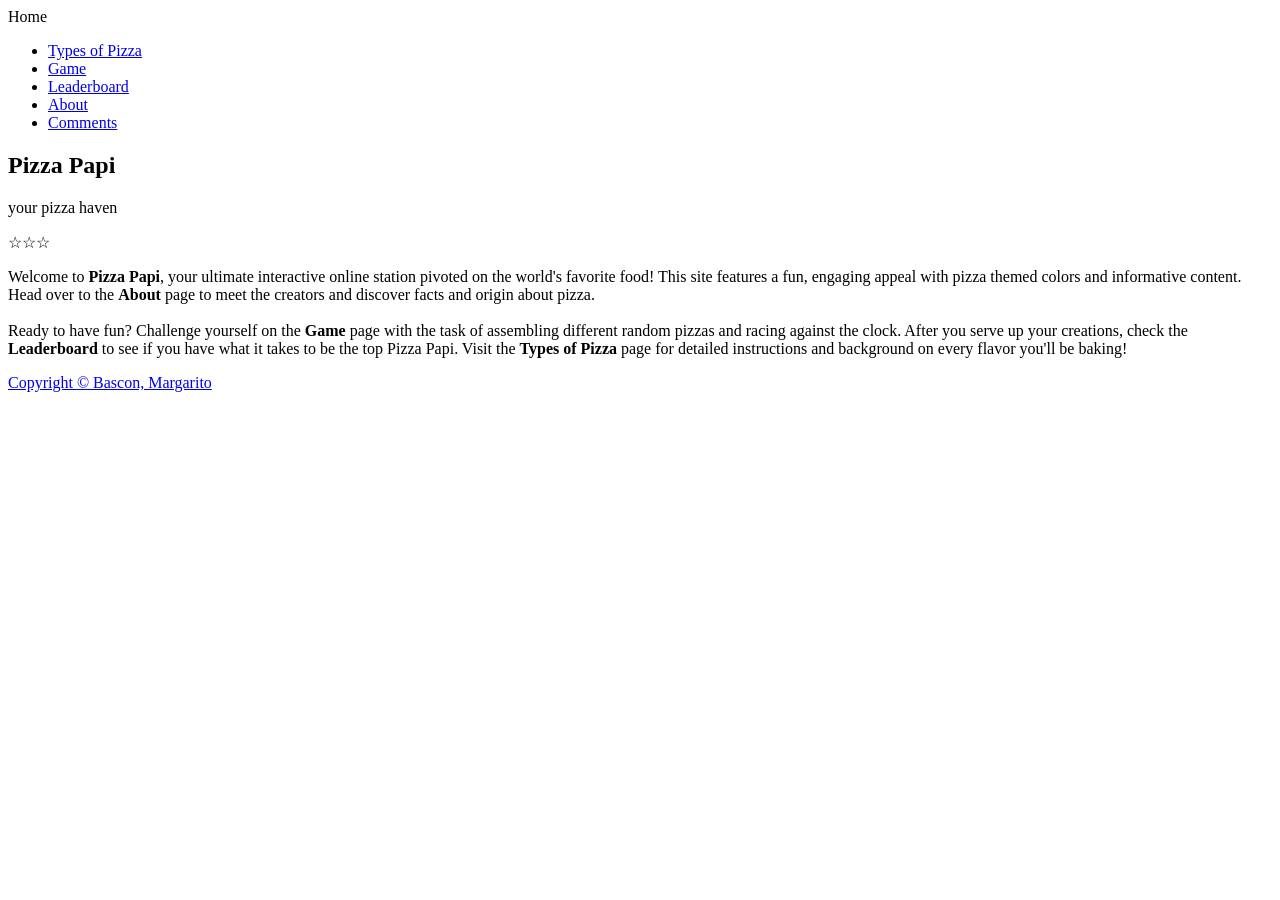
==== index.html @ 158f4137 "its been a while sinc wei have even heard ffrom u" ====
<!DOCTYPE html>
<html lang="en">
<head>
    <meta charset="utf-8">
    <meta name="viewport" content="width=device-width, initial-scale=1.0">
    <title>Pizza Papi</title>
    <link rel="stylesheet" href="styleMain.css">
    <link rel="stylesheet" href="styleHome.css">
</head>
<body>
    <header>
        <div class="logo-container"><span>Home</span></div>
        <ul class="nav-links">
            <li><a href="types.html">Types of Pizza</a></li>
            <li><a href="game.html">Game</a></li>
            <li><a href="board.html">Leaderboard</a></li>
            <li><a href="about.html">About</a></li>
            <li><a href="comments.html">Comments</a></li>
        </ul>
    </header>

    <div id="main">
        <section class="info">
            <div class="info-box">
                <div class="buns"><h1>Pizza Papi</h1></div>
                <p>your pizza haven</p>
                <div class="handler" onclick="toggleDesc()">☆☆☆</div>
            </div>
            <div id="descContainer" class="desc">
                 <p>Welcome to <b>Pizza Papi</b>, your ultimate interactive online station pivoted on the world's favorite food! This site features a fun, engaging appeal with pizza themed colors and informative content. Head over to the <b>About</b> page to meet the creators and discover facts and origin about pizza.</br>
                </br>
            Ready to have fun? Challenge yourself on the <b>Game</b> page with the task of assembling different random pizzas and racing against the clock. After you serve up your creations, check the <b>Leaderboard</b> to see if you have what it takes to be the top Pizza Papi. Visit the <b>Types of Pizza</b> page for detailed instructions and background on every flavor you'll be baking!</p>
            </div>
        </section>
    </div>

    <a href="about.html" class="footer-link">
        <footer><p>Copyright © Bascon, Margarito</p></footer>
    </a>

    <script>
        function toggleDesc() {
            document.getElementById("descContainer").classList.toggle("show");
        }
    </script>
</body>
</html>
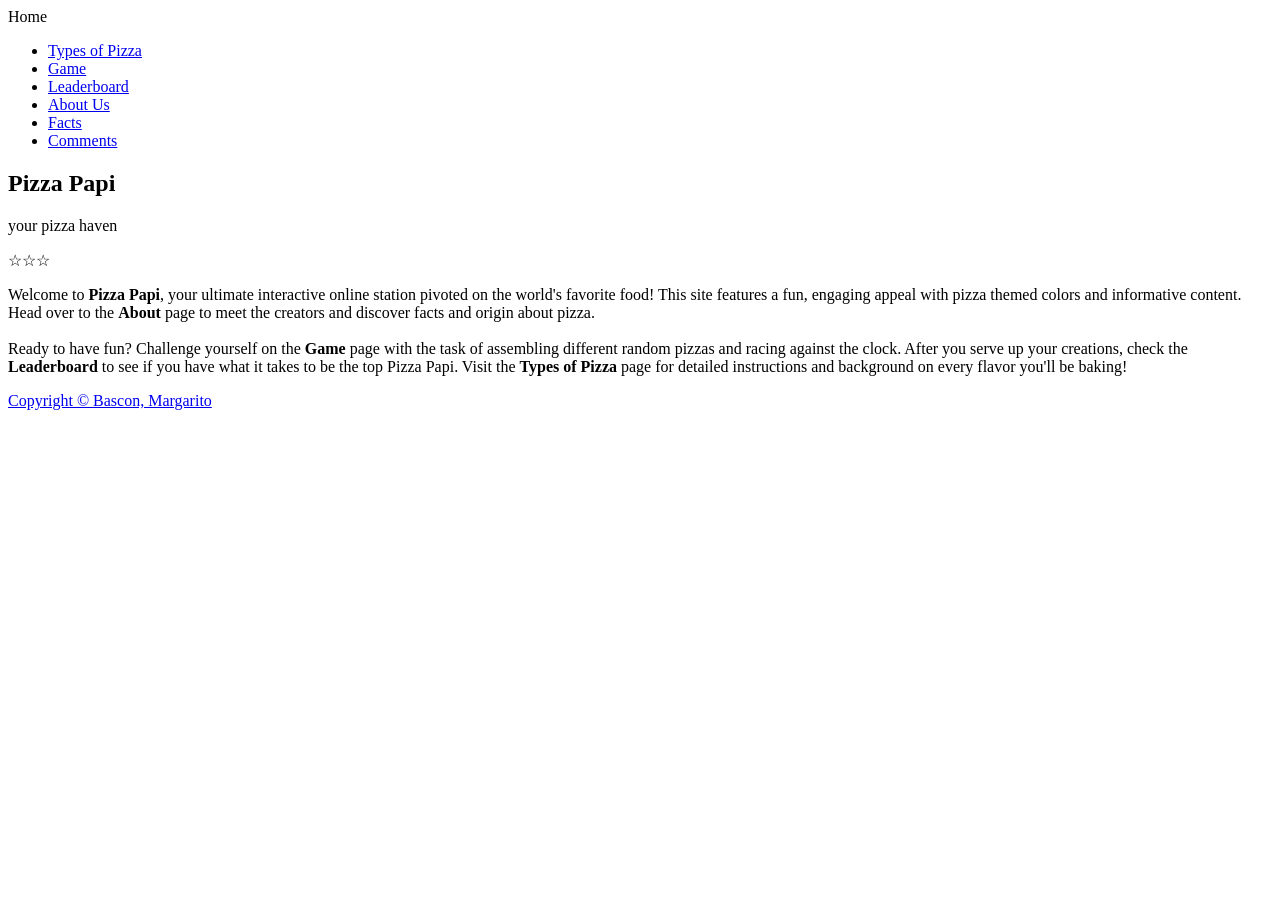
==== commit a9a9e116: "yes" ====
--- a/index.html
+++ b/index.html
@@ -3,7 +3,8 @@
 <head>
     <meta charset="utf-8">
     <meta name="viewport" content="width=device-width, initial-scale=1.0">
-    <title>Pizza Papi</title>
+    <title>𝕻𝖎𝖟𝖟𝖆 𝕻𝖆𝖕𝖎</title>
+    <link rel="icon" type="image/png" href="https://github.com/user-attachments/assets/d82c4e73-fe77-422b-b21a-09247c452edb">
     <link rel="stylesheet" href="styleMain.css">
     <link rel="stylesheet" href="styleHome.css">
 </head>
@@ -14,7 +15,8 @@
             <li><a href="types.html">Types of Pizza</a></li>
             <li><a href="game.html">Game</a></li>
             <li><a href="board.html">Leaderboard</a></li>
-            <li><a href="about.html">About</a></li>
+            <li><a href="about.html">About Us</a></li>
+            <li><a href="facts.html">Facts</a></li>
             <li><a href="comments.html">Comments</a></li>
         </ul>
     </header>
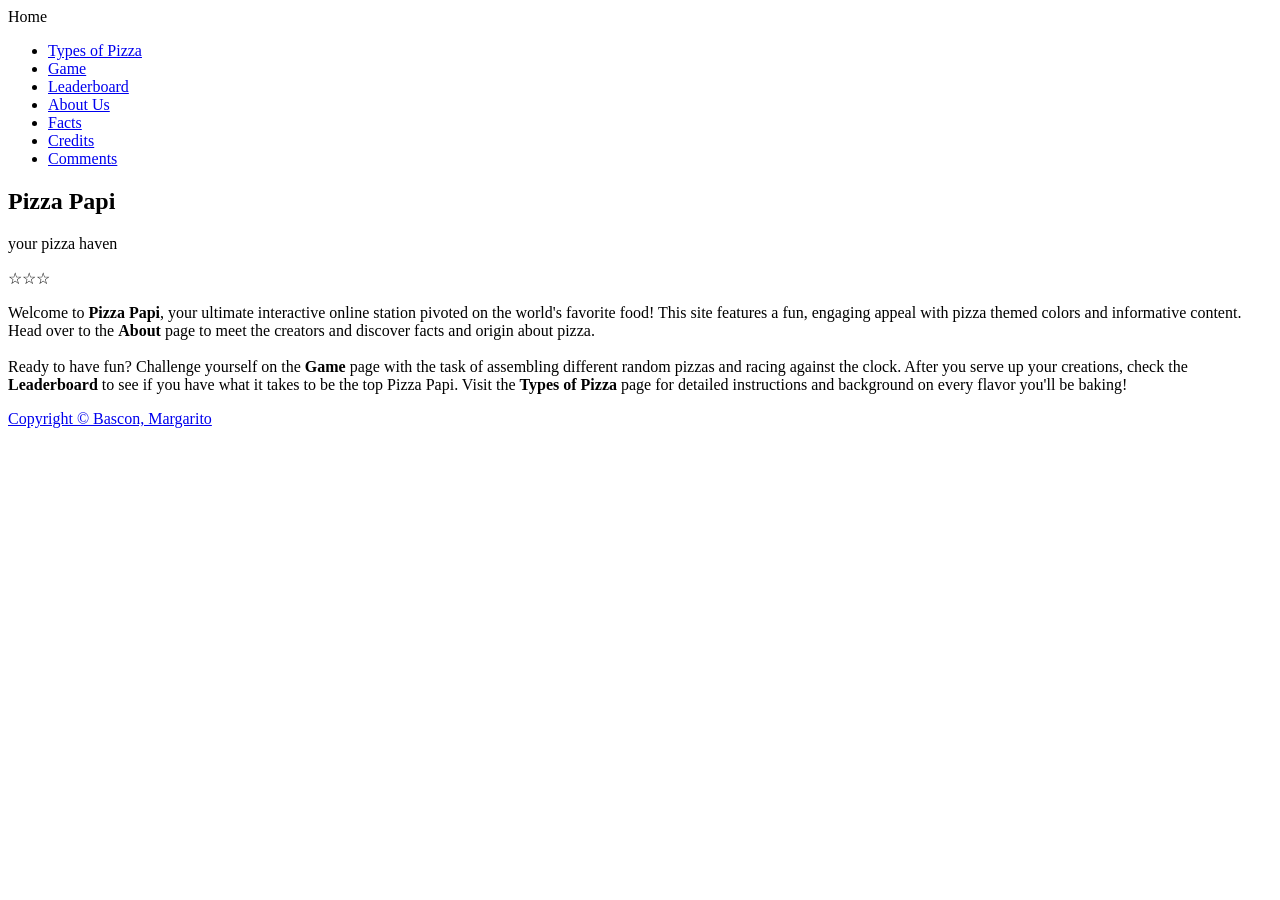
==== commit 393926dc: "cus some time i will" ====
--- a/index.html
+++ b/index.html
@@ -17,6 +17,7 @@
             <li><a href="board.html">Leaderboard</a></li>
             <li><a href="about.html">About Us</a></li>
             <li><a href="facts.html">Facts</a></li>
+            <li><a href="credits.html">Credits</a></li>
             <li><a href="comments.html">Comments</a></li>
         </ul>
     </header>
@@ -36,7 +37,7 @@
         </section>
     </div>
 
-    <a href="about.html" class="footer-link">
+    <a href="credits.html" class="footer-link">
         <footer><p>Copyright © Bascon, Margarito</p></footer>
     </a>
 
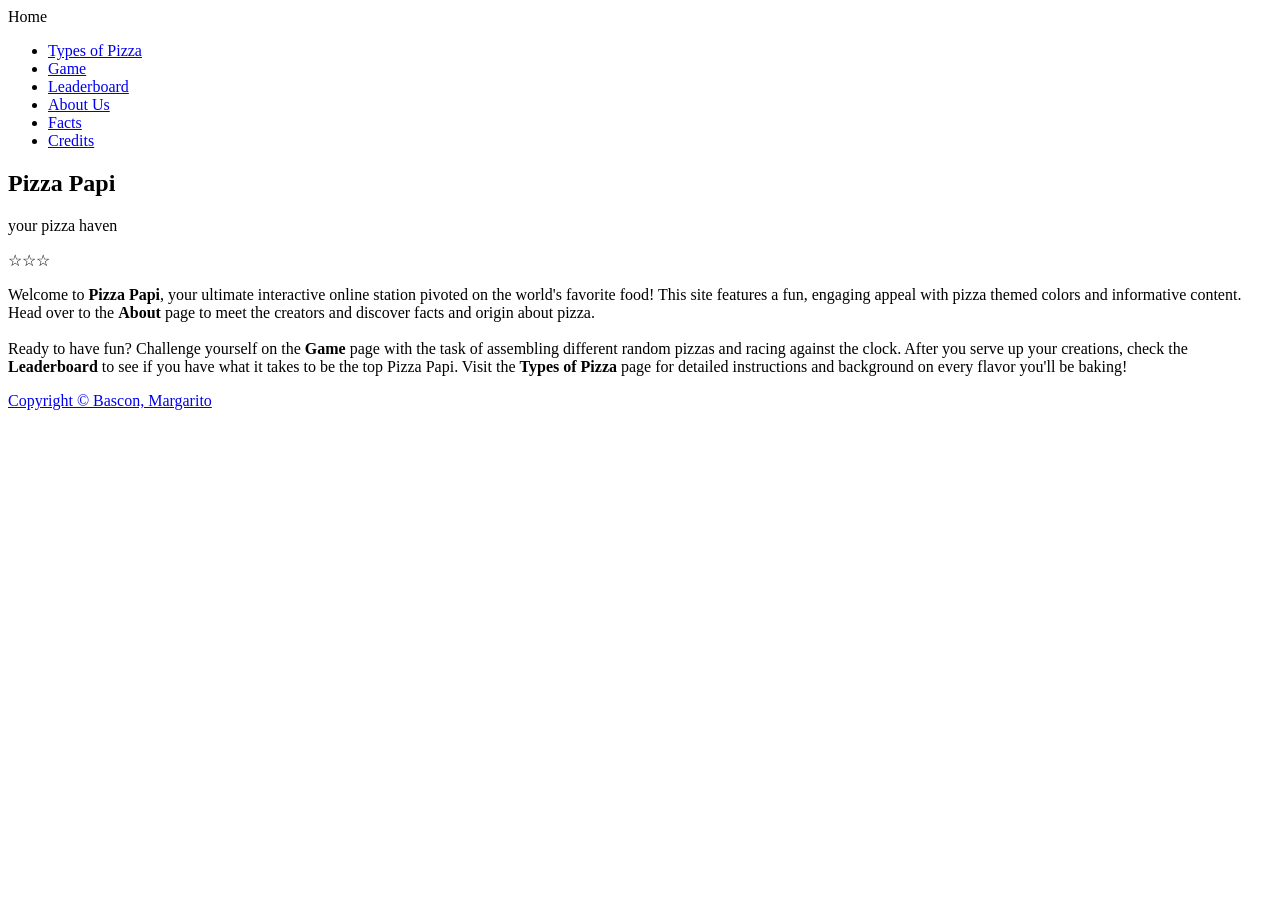
==== commit 077e495d: "smoke and ashes from these letters im burning no fairytale ending if there was no beginning" ====
--- a/index.html
+++ b/index.html
@@ -18,7 +18,6 @@
             <li><a href="about.html">About Us</a></li>
             <li><a href="facts.html">Facts</a></li>
             <li><a href="credits.html">Credits</a></li>
-            <li><a href="comments.html">Comments</a></li>
         </ul>
     </header>
 
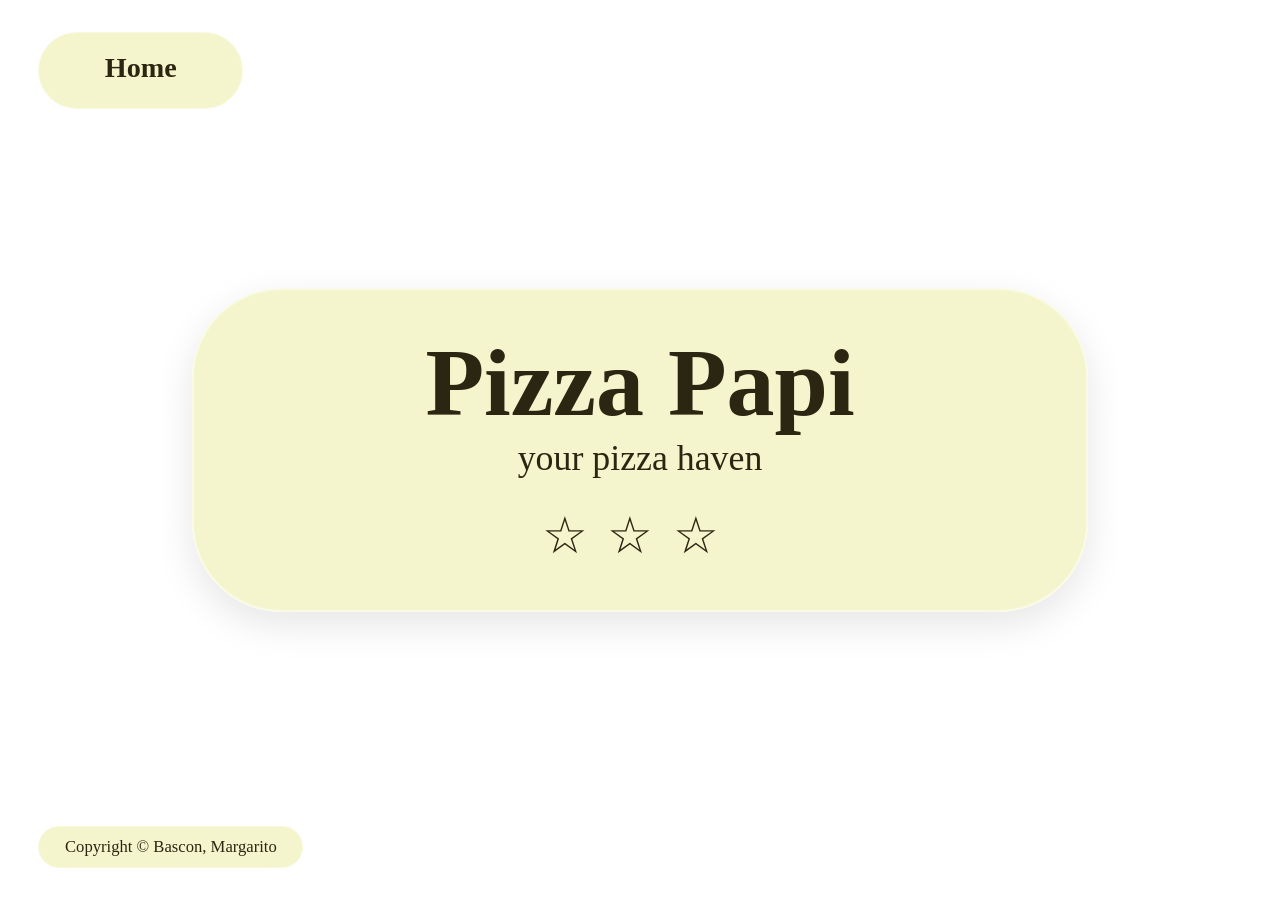
==== commit 6390aa16: "publicpublic" ====
--- a/index.html
+++ b/index.html
@@ -5,8 +5,8 @@
     <meta name="viewport" content="width=device-width, initial-scale=1.0">
     <title>𝕻𝖎𝖟𝖟𝖆 𝕻𝖆𝖕𝖎</title>
     <link rel="icon" type="image/png" href="https://github.com/user-attachments/assets/d82c4e73-fe77-422b-b21a-09247c452edb">
-    <link rel="stylesheet" href="styleMain.css">
-    <link rel="stylesheet" href="styleHome.css">
+    <link rel="stylesheet" href="public/styleMain.css">
+    <link rel="stylesheet" href="public/styleHome.css">
 </head>
 <body>
     <header>
@@ -15,9 +15,8 @@
             <li><a href="types.html">Types of Pizza</a></li>
             <li><a href="game.html">Game</a></li>
             <li><a href="board.html">Leaderboard</a></li>
-            <li><a href="about.html">About Us</a></li>
-            <li><a href="facts.html">Facts</a></li>
-            <li><a href="credits.html">Credits</a></li>
+            <li><a href="about.html">About</a></li>
+            <li><a href="comments.html">Comments</a></li>
         </ul>
     </header>
 
@@ -36,7 +35,7 @@
         </section>
     </div>
 
-    <a href="credits.html" class="footer-link">
+    <a href="about.html" class="footer-link">
         <footer><p>Copyright © Bascon, Margarito</p></footer>
     </a>
 
--- a/public/styleMain.css
+++ b/public/styleMain.css
@@ -0,0 +1,174 @@
+* {
+  margin: 0;
+  padding: 0;
+  box-sizing: border-box;
+}
+
+html, body {
+  width: 100%;
+  min-height: 100%;
+  background-image: url("https://github.com/Steph0801/WDProjCesiumBasconMargarito/blob/main/assets/1Q4_mainbackgroundfromnowon.png?raw=true");
+  background-size: cover;
+  background-position: center;
+  background-repeat: no-repeat;
+  background-attachment: fixed;
+  overflow-x: hidden;
+  overflow-y: auto;
+}
+
+header {
+  position: fixed;
+  top: 2.5vw;
+  left: 3vw;
+  width: 16vw;
+  max-height: 6vw; 
+  background-color: rgba(240, 242, 189, 0.75);
+  backdrop-filter: blur(5px);
+  border-radius: 5vw;
+  display: flex;
+  flex-direction: column;
+  align-items: center;
+  padding: 1.5vw 0;
+  transition: max-height 0.5s ease-in-out, border-radius 0.3s;
+  z-index: 2000;
+  border: 0.15vw solid rgba(255, 255, 255, 0.4);
+  overflow: hidden;
+}
+
+header:hover {
+  max-height: 45vw; 
+  border-radius: 2.5vw;
+}
+
+.logo-container {
+  font-family: 'Sitka', serif;
+  font-weight: bold;
+  font-size: 2.2vw;
+  color: #2b2611;
+}
+
+.nav-links {
+  list-style: none;
+  width: 100%;
+  text-align: center;
+  opacity: 0;
+  margin-top: 1vw;
+  transition: opacity 0.4s ease;
+}
+
+header:hover .nav-links { 
+  opacity: 1; }
+
+.nav-links li a {
+  text-decoration: none;
+  color: #2b2611;
+  font-family: 'Sitka', serif;
+  font-size: 1.4vw;
+  padding: 0.8vw 0;
+  display: block;
+}
+
+#main {
+  width: 100%;
+  min-height: 100vh;
+  display: flex;
+  justify-content: center;
+  align-items: center;
+  padding: 50px 0;
+  z-index: 1000;
+}
+
+.footer-link {
+  text-decoration: none;
+  position: fixed;
+  bottom: 2.5vw;
+  left: 3vw;
+  z-index: 2000;
+}
+
+footer {
+  background-color: rgba(240, 242, 189, 0.75);
+  backdrop-filter: blur(5px);
+  padding: 0.8vw 2vw; 
+  border-radius: 5vw;
+  color: #2b2611;
+  font-family: "Comic Sans MS", cursive;
+  font-size: 1.3vw;
+  border: 0.1vw solid rgba(255, 255, 255, 0.3);
+  white-space: nowrap;
+}
+
+.comments-sidebar {
+    position: fixed;
+    right: 20px;
+    top: 50px;
+    width: 250px;
+    z-index: 1000;
+    font-family: "Comic Sans MS", cursive;
+}
+
+.comment-input-section {
+    background-color: rgba(240, 242, 189, 0.9);
+    padding: 15px;
+    border-radius: 20px;
+    margin-bottom: 10px;
+    color: #2b2611;
+}
+
+.comment-input-section input, 
+.comment-input-section textarea {
+    width: 90%;
+    background: transparent;
+    border: none;
+    border-bottom: 1px solid #2b2611;
+    font-family: inherit;
+    margin-bottom: 10px;
+    outline: none;
+}
+
+.comments-list {
+    display: flex;
+    flex-direction: column;
+    gap: 10px;
+}
+
+.comment-card {
+    background-color: rgba(212, 175, 55, 0.8);
+    color: #2b2611;
+    margin: 10px 0;
+    padding: 10px;
+    border-radius: 20px;
+    display: block;
+    position: relative;
+    transition: background 0.3s;
+}
+
+.comment-card:hover {
+    background-color: rgba(190, 165, 95, 1);
+}
+
+.comment-handle {
+    font-weight: bold;
+    display: block;
+}
+
+.comment-actions {
+    display: none;
+    position: absolute;
+    right: 10px;
+    top: 5px;
+}
+
+.comment-card:hover .comment-actions {
+    display: flex;
+    gap: 5px;
+}
+
+.comment-actions button {
+    font-size: 0.7em;
+    padding: 2px 5px;
+    cursor: pointer;
+    background: rgba(255,255,255,0.5);
+    border: 1px solid rgb(255, 255, 255);
+    border-radius: 4px;
+}
--- a/public/styleHome.css
+++ b/public/styleHome.css
@@ -0,0 +1,63 @@
+.info {
+  text-align: center;
+  display: flex;
+  flex-direction: column;
+  align-items: center;
+  width: 100%;
+  z-index: 1001;
+}
+
+.info-box {
+  background-color: rgba(240, 242, 189, 0.75);
+  width: 70vw;
+  padding: 3.5vw;
+  border-radius: 7vw;
+  box-shadow: 0 1vw 3vw rgba(0,0,0,0.1);
+  border: 0.2vw solid rgba(255, 255, 255, 0.5);
+}
+
+.buns h1 {
+  font-family: 'Libre Baskerville';
+  font-size: 7.5vw;
+  color: #2b2611;
+  line-height: 1;
+}
+
+.info-box p {
+  font-family: 'Segoe Script', cursive;
+  font-size: 2.8vw;
+  color: #2b2611;
+  margin-top: 0.5vw;
+}
+
+.handler {
+  font-size: 4vw;
+  cursor: pointer;
+  letter-spacing: 1.5vw;
+  margin-top: 2vw;
+  color: #2b2611;
+}
+
+.desc {
+  max-height: 0;
+  opacity: 0;
+  overflow: hidden;
+  transition: all 0.6s ease-in-out;
+  width: 65vw;
+}
+
+.desc.show {
+  max-height: 100vw;
+  opacity: 1;
+  margin-top: 2vw;
+}
+
+.desc p {
+  background-color: rgba(43, 38, 17, 0.85);
+  color: #ffecb5;
+  font-family: Tahoma, sans-serif;
+  font-size: 1.7vw;
+  padding: 2.5vw;
+  border-radius: 3vw;
+  line-height: 1.5;
+}
